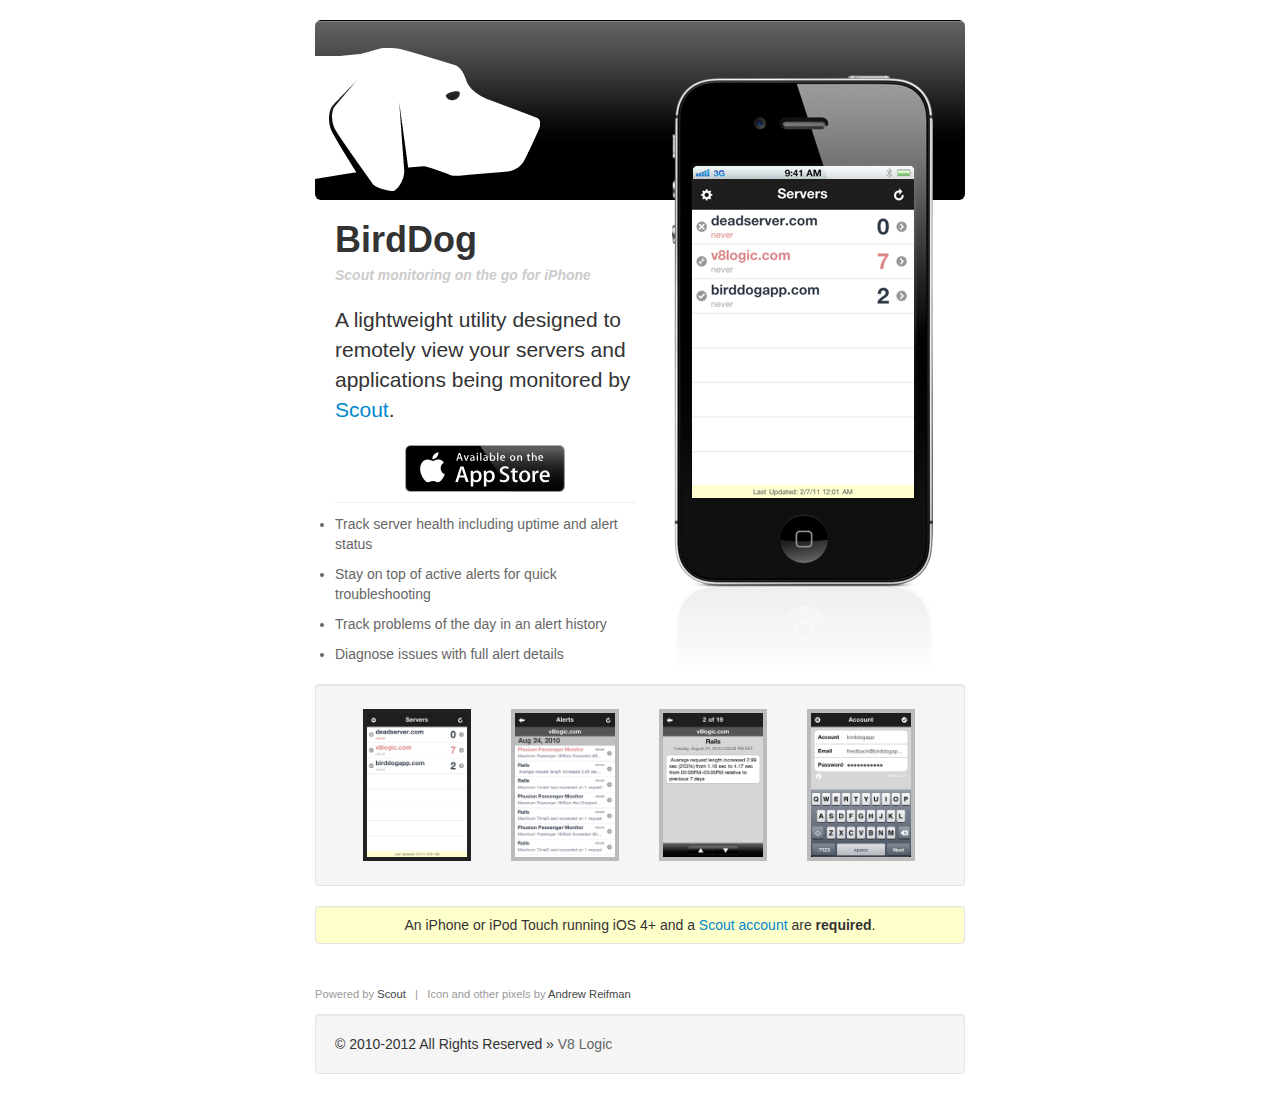
==== index.html @ 49444a1a "removing twitter follow button for testing" ====
<!DOCTYPE html>
  <head>
    <meta charset="utf-8">
    <title>BirdDog : Scout Monitoring on the Go for iPhone</title>
    <meta name="description" content="birddog">
    <meta name="viewport" content="width=650, user-scalable=yes">
    <meta name="apple-itunes-app" content="app-id=359437429">

    <!-- Place favicon.ico and apple-touch-icon.png in the root directory -->
    <link rel="stylesheet" href="css/bootstrap.min.css">
    <style type="text/css" media="screen">
      .content { width:650px;margin:0 auto;padding:20px 0 0 0; }
      .dog-background { background-image:url('img/header_bg.png'); }
      .hero-unit { padding:50px 10px 10px 20px;position:relative;height:120px; }
      .footer { position:relative; }
      .footer a { color:#666; }
      hr { margin:10px 0; }
      #iphone-screen {
        position:relative;
        margin-top:-140px;
        margin-left:10px;
        width:275px;
        height:607px;
        background-image:url('img/screen4s.png');
      }
      #screen {
        position:absolute;
        top:109px;
        left:27px;
        width:222px;
        height:319px;
        z-index:5; overflow:hidden;
      }
      #screen-slider { position:relative:top:0;left:0;height:320px;width:844px;z-index:-1; }
      #doghead { width:233px;height:160px;position:absolute;left:0;top:20px; }
      #features { margin-left:0;color:#666; }
      #tag-line { margin-top:-5px;margin-bottom:0;color:#CCC; }
      #app-desc { min-height:410px; }
      #app-desc ul li { padding-bottom:10px; }
      #app-store { width:160px;margin:0 auto; }
      #required { background-color:#FFC;padding:8px 20px;text-align:center; }
      #andrew { font-size:0.8em; }
      #andrew a { color:#444; }
      #follow { position:absolute;top:20px;right:20px;width:150px; }
      #screenshots { width:610px; }
      #screenshots ul.thumbnails { margin-bottom:0; }
      #screenshots ul.thumbnails li {
        margin:5px 12px 5px 28px;
        border:4px solid #BBB;
        width:100px;
      }
      #screenshots ul.thumbnails li.active-screenshot { border:4px solid #222; }

      @media all and (-webkit-min-device-pixel-ratio: 2), all and (-moz-min-device-pixel-ratio: 1.5), all and (min-device-pixel-ratio: 2), all and (-o-min-device-pixel-ratio: 2/1) {
        #iphone-screen {
          background-size:275px 607px;
          background-image:url('img/screen4s@2x.png');
        }
      }
    </style>

    <script type="text/javascript">
      var _gaq = _gaq || [];
      _gaq.push(['_setAccount', 'UA-212382-10']);
      _gaq.push(['_trackPageview']);

      (function() {
        var ga = document.createElement('script'); ga.type = 'text/javascript'; ga.async = true;
        ga.src = ('https:' == document.location.protocol ? 'https://ssl' : 'http://www') + '.google-analytics.com/ga.js';
        var s = document.getElementsByTagName('script')[0]; s.parentNode.insertBefore(ga, s);
      })();
    </script>
  </head>
  <body>
    <div class="content">
      <div class="hero-unit dog-background">
        <img src="img/doghead.png" title="birddog" id="doghead" />
      </div>

      <div class="container" style="margin-top:-20px;">
        <div class="span4" id="app-desc">
          <h1>BirdDog</h1>
          <h5 id="tag-line"><em>Scout monitoring on the go for iPhone</em></h5>
          <br />
          <p class="lead">
            A lightweight utility designed to remotely
            view your servers and applications being monitored
            by <a href="http://scoutapp.com">Scout</a>.
          </p>
          <div id="app-store">
            <a href="http://itunes.apple.com/us/app/birddog/id359437429?mt=8">
              <img src="img/app_store.svg" id="app-store" alt="Available in the App Store" />
            </a>
          </div>
          <hr />

          <ul id="features">
            <li>Track server health including uptime and alert status</li>
            <li>Stay on top of active alerts for quick troubleshooting</li>
            <li>Track problems of the day in an alert history</li>
            <li>Diagnose issues with full alert details</li>
          </ul>
        </div>

        <div class="span4">
          <a name="iphone"></a>
          <div id="iphone-screen">
            <img src="img/screen_servers.png" id="screen" />
          </div>
        </div> <!-- phone -->
      </div>

      <div id="screenshots" class="well row-fluid">
        <ul class="thumbnails">
          <li class="active-screenshot">
            <a href="#iphone" onclick="swap_screen('servers');" id="screen_servers">
              <img src="img/thumb_screen_servers.png" alt="Server View" />
            </a>
          </li>
          <li>
            <a href="#iphone" onclick="swap_screen('alerts');" id="screen_alerts">
              <img src="img/thumb_screen_alerts.png" alt="Alerts View" />
            </a>
          </li>
          <li>
            <a href="#iphone" onclick="swap_screen('alert');" id="screen_alert">
              <img src="img/thumb_screen_alert.png" alt="Alert Detail View" />
            </a>
          </li>
          <li>
            <a href="#iphone" onclick="swap_screen('login');" id="screen_login">
              <img src="img/thumb_screen_login.png" alt="Login View" />
            </a>
          </li>
        </ul>
      </div>

      <div class="well" id="required">
        An iPhone or iPod Touch running iOS 4+ and a
        <a href="https://scoutapp.com/session/new">Scout account</a>
        are <strong>required</strong>.
      </div>
      <br />

      <p class="muted" id="andrew">
        Powered by <a href="http://scoutapp.com">Scout</a>
        &nbsp;&nbsp;|&nbsp;&nbsp;
        Icon and other pixels by
        <a href="http://andrewreifman.com">Andrew Reifman</a>
      </p>

      <div class="footer">
        <div class="well">
          &copy; 2010-2012 All Rights Reserved &raquo;
          <a href="http://v8logic.com">V8 Logic</a>

        </div>
      </div>
      <br />
    </div>

    <script src="http://ajax.googleapis.com/ajax/libs/jquery/1.8.2/jquery.min.js"></script>
    <script src="js/bootstrap.min.js"></script>
    <script type="text/javascript" charset="utf-8">
      var is_retina = window.devicePixelRatio > 1 ? true : false;
      var reset_timer = null;
      $(window).load(function() {
        // $("#logo").attr("src", full_img_path("logo"));
        $("#screen").attr("src", full_img_path("screen_servers"));
        $.each(["servers", "alerts", "alert", "login"], function(idx, val) {
          $("#screen_" + val + "").children().attr("src", full_img_path("screen_" + val));
        });
      });
      function swap_screen(screen_name) {
        $("li.active-screenshot").removeClass("active-screenshot");
        $("#screen_" + screen_name).parent().addClass("active-screenshot");
        $("#screen").attr("src", full_img_path("screen_" + screen_name));
        return false;
      }
      function full_img_path(root_path) {
        // root_path should be without img/ and .png
        var img_path = "img/" + root_path;
        if (is_retina) { img_path += "@2x"; }
        img_path += ".png";
        return img_path;
      }
    </script>
  </body>
</html>
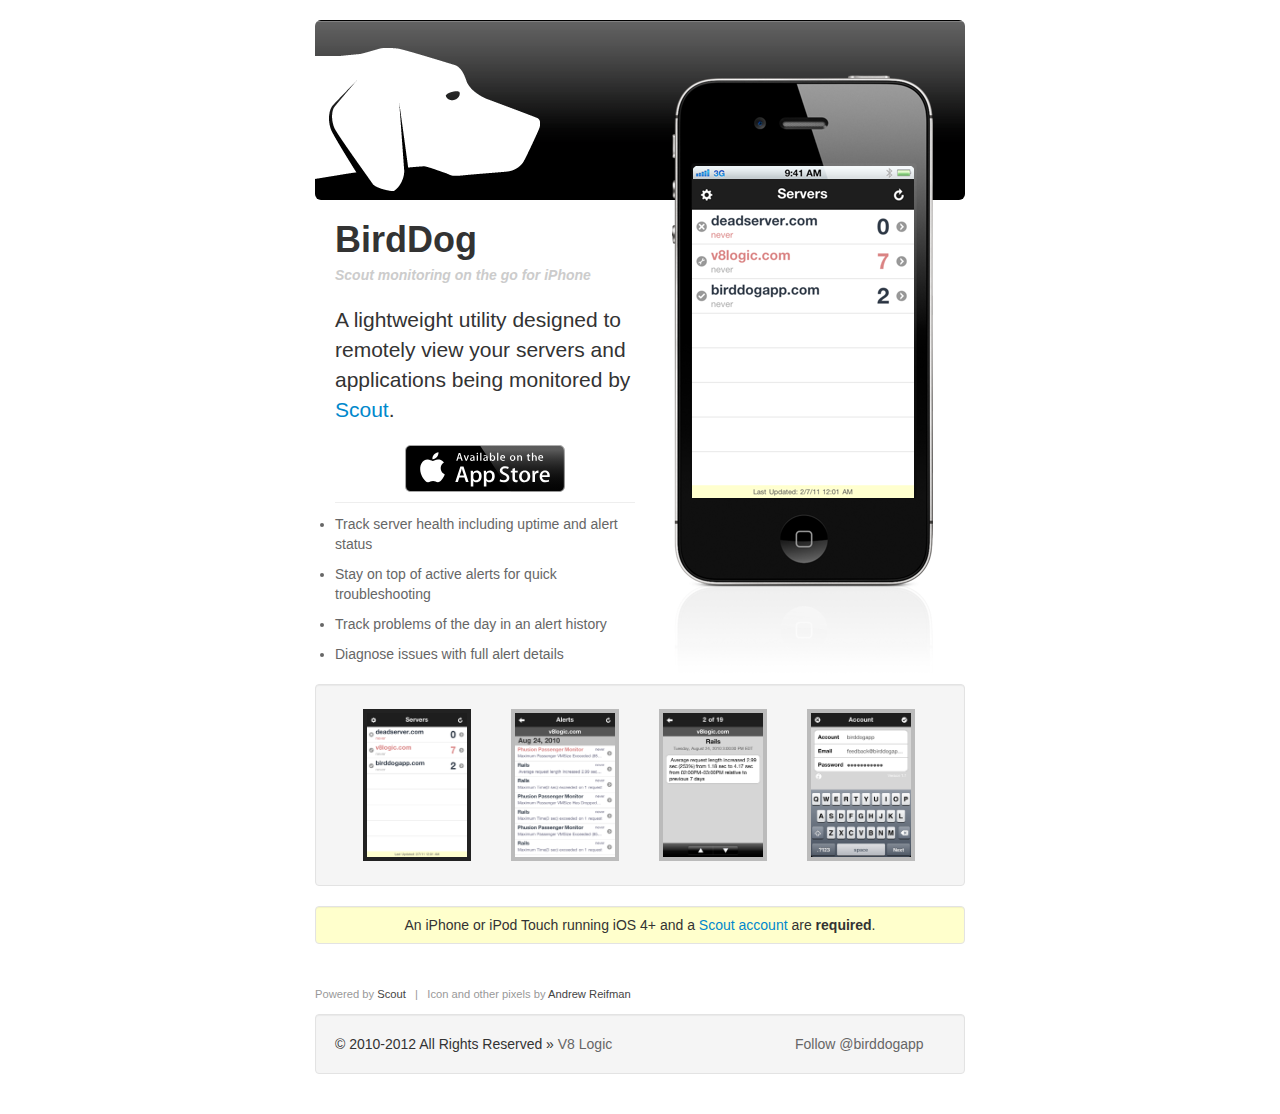
==== commit af5be6ef: "adding twitter button back in" ====
--- a/index.html
+++ b/index.html
@@ -2,9 +2,9 @@
   <head>
     <meta charset="utf-8">
     <title>BirdDog : Scout Monitoring on the Go for iPhone</title>
-    <meta name="description" content="birddog">
-    <meta name="viewport" content="width=650, user-scalable=yes">
-    <meta name="apple-itunes-app" content="app-id=359437429">
+    <meta name="description" content="birddog" />
+    <meta name="viewport" content="width=650, initial-scale=2.5, user-scalable=yes" />
+    <meta name="apple-itunes-app" content="app-id=359437429" />
 
     <!-- Place favicon.ico and apple-touch-icon.png in the root directory -->
     <link rel="stylesheet" href="css/bootstrap.min.css">
@@ -154,8 +154,15 @@
           &copy; 2010-2012 All Rights Reserved &raquo;
           <a href="http://v8logic.com">V8 Logic</a>
 
+          <div id="follow">
+            <a href="https://twitter.com/birddogapp"
+                class="twitter-follow-button"
+                data-show-count="false"
+                data-lang="en">Follow @birddogapp</a>
+            <script>!function(d,s,id){var js,fjs=d.getElementsByTagName(s)[0];if(!d.getElementById(id)){js=d.createElement(s);js.id=id;js.src="http://platform.twitter.com/widgets.js";fjs.parentNode.insertBefore(js,fjs);}}(document,"script","twitter-wjs");</script>
+          </div>
         </div>
-      </div>
+      </div> <!-- footer -->
       <br />
     </div>
 
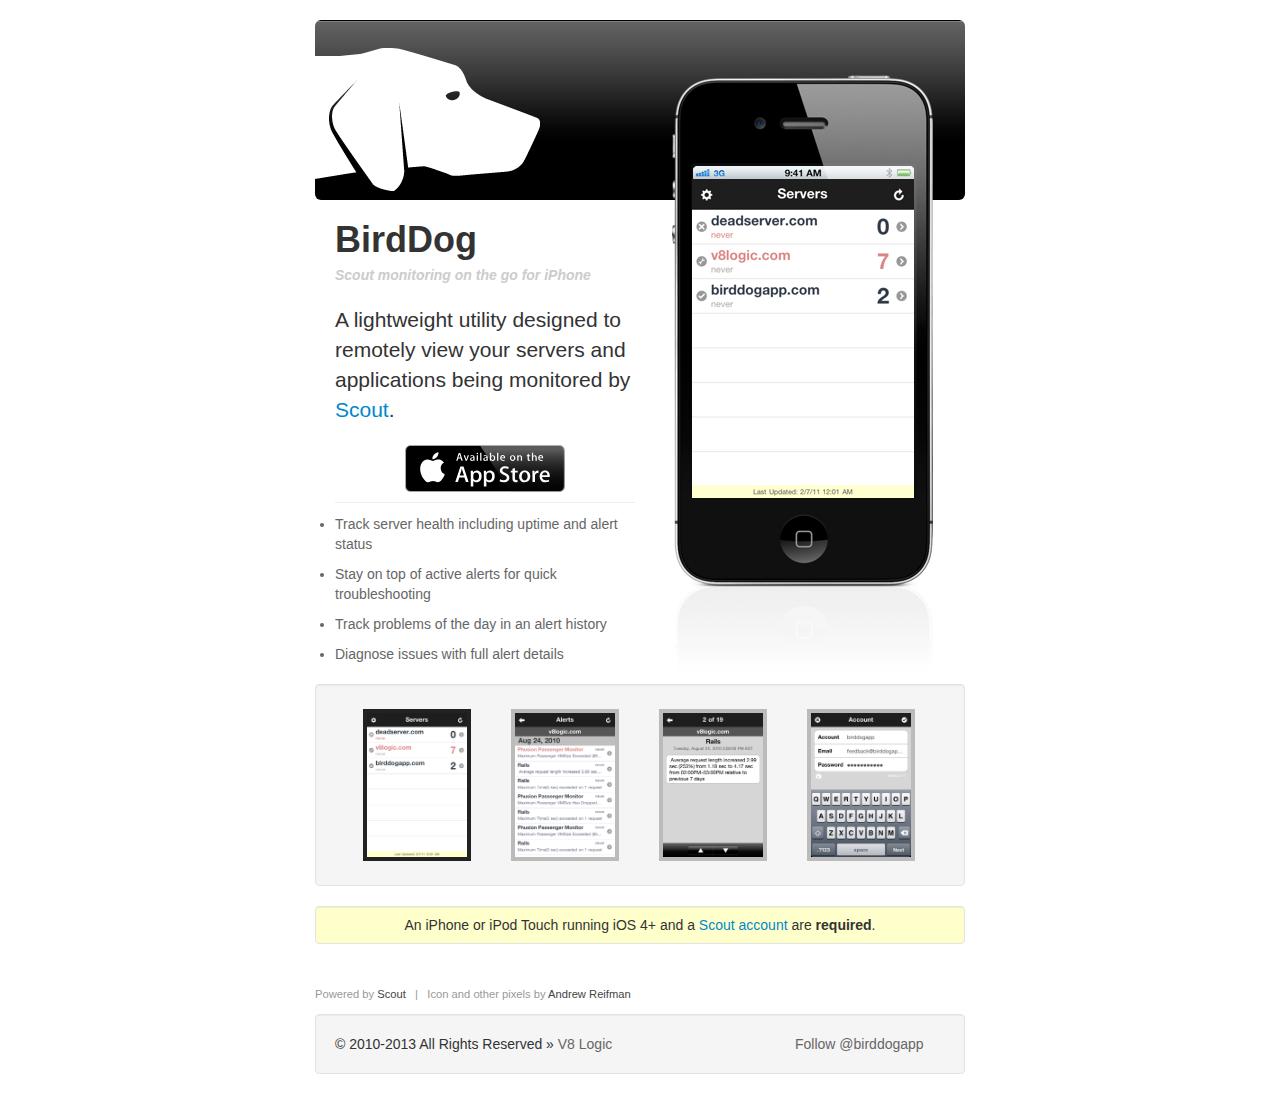
==== commit 284a1807: "updating copyright" ====
--- a/index.html
+++ b/index.html
@@ -3,7 +3,7 @@
     <meta charset="utf-8">
     <title>BirdDog : Scout Monitoring on the Go for iPhone</title>
     <meta name="description" content="birddog" />
-    <meta name="viewport" content="width=650, initial-scale=2.5, user-scalable=yes" />
+    <meta name="viewport" content="user-scalable=yes" />
     <meta name="apple-itunes-app" content="app-id=359437429" />
 
     <!-- Place favicon.ico and apple-touch-icon.png in the root directory -->
@@ -56,6 +56,9 @@
           background-size:275px 607px;
           background-image:url('img/screen4s@2x.png');
         }
+      }
+      @media only screen and (max-device-width: 480px) {
+        body { width:650px; }
       }
     </style>
 
@@ -151,7 +154,7 @@
 
       <div class="footer">
         <div class="well">
-          &copy; 2010-2012 All Rights Reserved &raquo;
+          &copy; 2010-2013 All Rights Reserved &raquo;
           <a href="http://v8logic.com">V8 Logic</a>
 
           <div id="follow">
